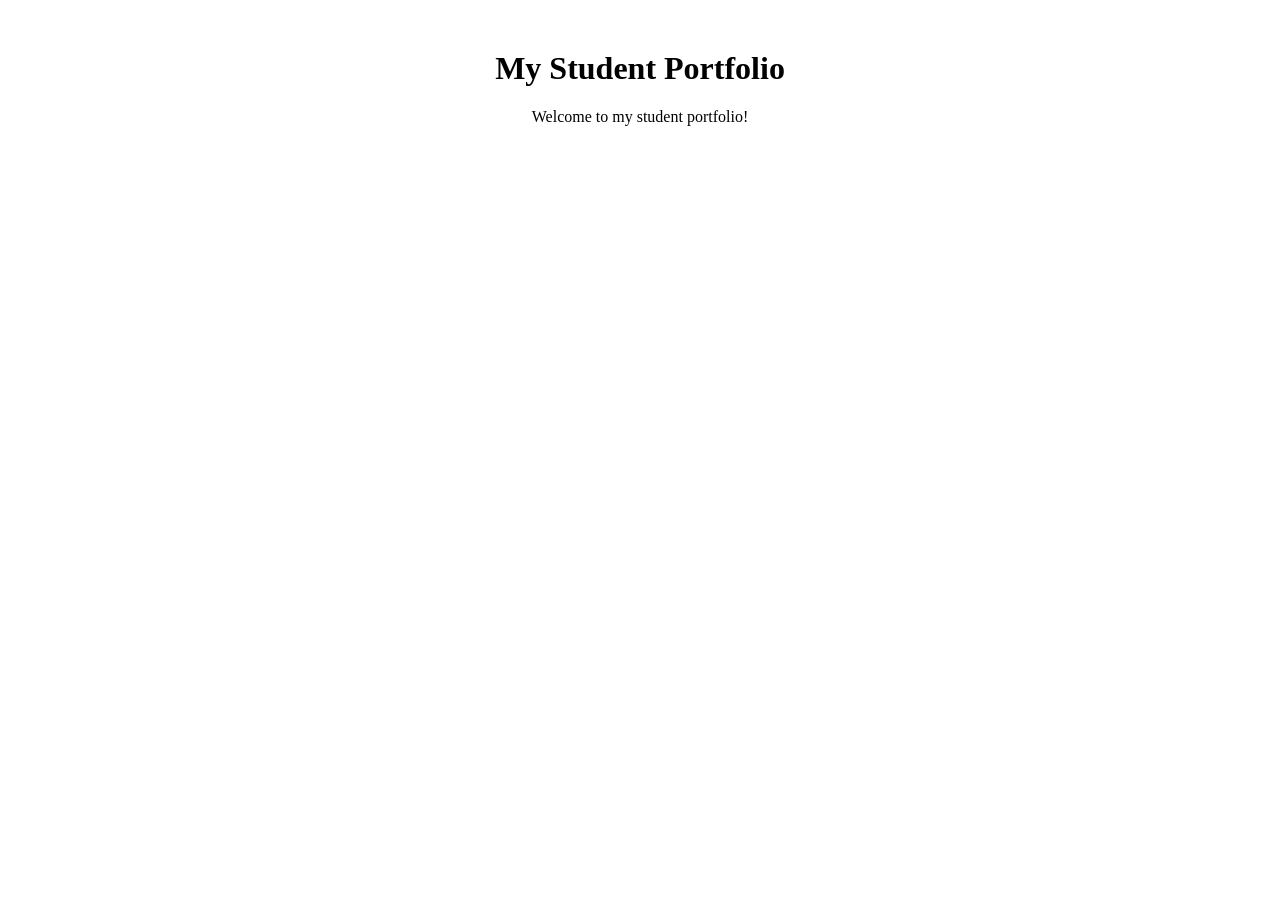
==== src/index.html @ 2190dcb0 "Initial Test" ====
<!DOCTYPE html>
<html lang="en">
<head>
    <meta charset="UTF-8">
    <meta name="viewport" content="width=device-width, initial-scale=1.0">
    <title>Student Portfolio</title>
</head>
<body>
    <div class="main" style="text-align: center; margin-top: 50px;">
        <h1>My Student Portfolio</h1>
        <p>Welcome to my student portfolio!</p>

    </div>
</body>
</html>
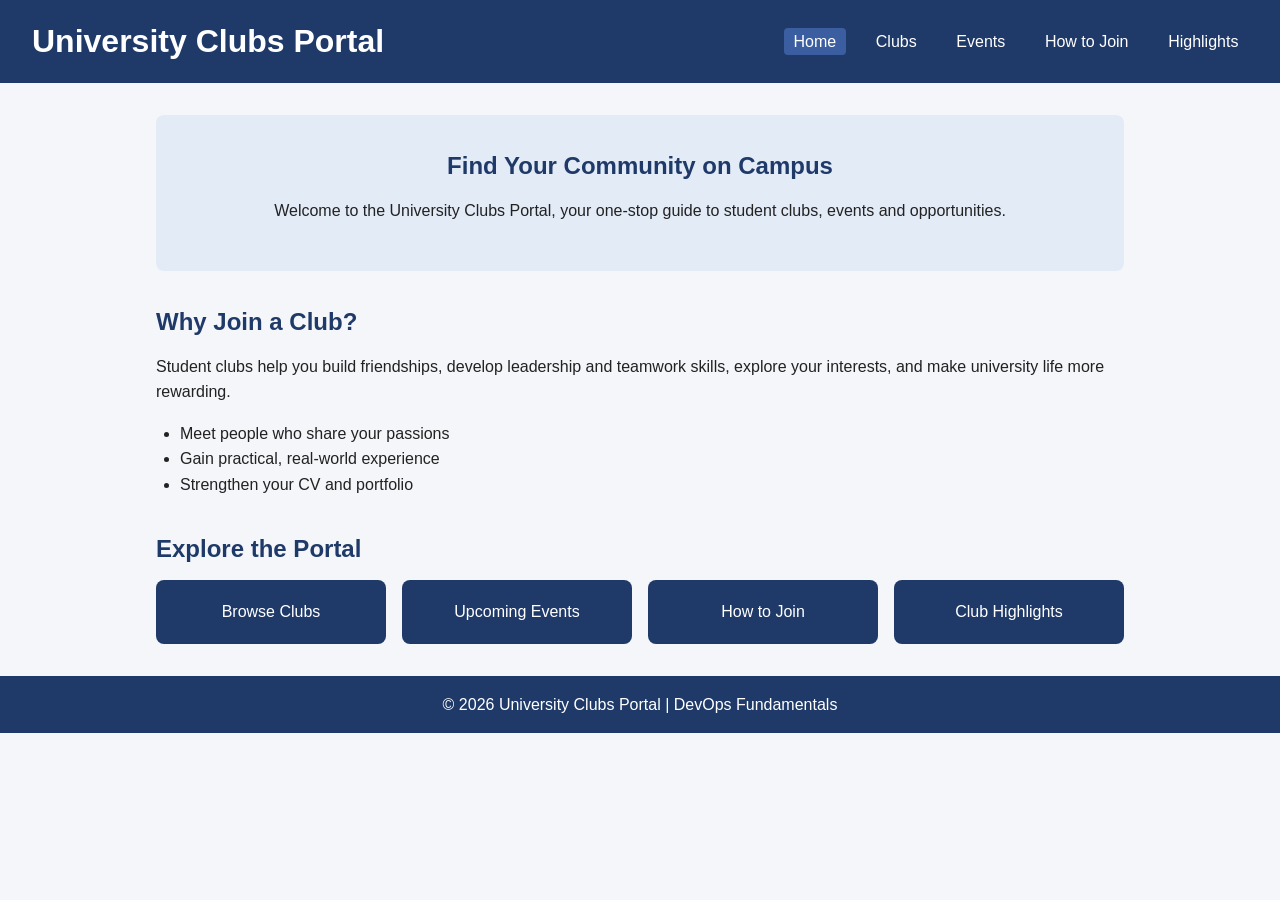
==== commit ff14b858: "feat(home): add landing page with navigation links" ====
--- a/src/index.html
+++ b/src/index.html
@@ -1,15 +1,52 @@
 <!DOCTYPE html>
 <html lang="en">
 <head>
-    <meta charset="UTF-8">
-    <meta name="viewport" content="width=device-width, initial-scale=1.0">
-    <title>Student Portfolio</title>
+  <meta charset="UTF-8">
+  <meta name="viewport" content="width=device-width, initial-scale=1.0">
+  <title>University Clubs Portal - Home</title>
+  <link rel="stylesheet" href="../styles/style.css">
 </head>
 <body>
-    <div class="main" style="text-align: center; margin-top: 50px;">
-        <h1>My Student Portfolio</h1>
-        <p>Welcome to my student portfolio!</p>
+  <header class="site-header">
+    <h1>University Clubs Portal</h1>
+    <nav>
+      <a href="index.html" class="active">Home</a>
+      <a href="clubs.html">Clubs</a>
+      <a href="events.html">Events</a>
+      <a href="join.html">How to Join</a>
+      <a href="highlights.html">Highlights</a>
+    </nav>
+  </header>
 
-    </div>
+  <main>
+    <section class="hero">
+      <h2>Find Your Community on Campus</h2>
+      <p>Welcome to the University Clubs Portal, your one-stop guide to student clubs, events and opportunities.</p>
+    </section>
+
+    <section class="home-intro">
+      <h2>Why Join a Club?</h2>
+      <p>Student clubs help you build friendships, develop leadership and teamwork skills, explore your interests, and make university life more rewarding.</p>
+      <ul>
+        <li>Meet people who share your passions</li>
+        <li>Gain practical, real-world experience</li>
+        <li>Strengthen your CV and portfolio</li>
+      </ul>
+    </section>
+
+    <section class="home-links">
+      <h2>Explore the Portal</h2>
+      <div class="home-grid">
+        <a class="home-tile" href="clubs.html">Browse Clubs</a>
+        <a class="home-tile" href="events.html">Upcoming Events</a>
+        <a class="home-tile" href="join.html">How to Join</a>
+        <a class="home-tile" href="highlights.html">Club Highlights</a>
+      </div>
+    </section>
+  </main>
+
+  <footer class="site-footer">
+    <p>&copy; 2026 University Clubs Portal | DevOps Fundamentals</p>
+  </footer>
 </body>
-</html>+</html>
--- a/styles/style.css
+++ b/styles/style.css
@@ -0,0 +1,134 @@
+/* ===== Shared base styles (Team Lead) ===== */
+* { box-sizing: border-box; margin: 0; padding: 0; }
+
+body {
+  font-family: Arial, Helvetica, sans-serif;
+  line-height: 1.6;
+  color: #222;
+  background: #f4f6f9;
+}
+
+.site-header {
+  background: #1f3a68;
+  color: #fff;
+  padding: 1rem 2rem;
+  display: flex;
+  justify-content: space-between;
+  align-items: center;
+  flex-wrap: wrap;
+}
+
+.site-header nav a {
+  color: #fff;
+  text-decoration: none;
+  margin-left: 1rem;
+  padding: 0.3rem 0.6rem;
+  border-radius: 4px;
+}
+
+.site-header nav a:hover,
+.site-header nav a.active { background: #3b5ea0; }
+
+main { max-width: 1000px; margin: 2rem auto; padding: 0 1rem; }
+main h2 { margin-bottom: 0.75rem; color: #1f3a68; }
+main p { margin-bottom: 1rem; }
+
+.site-footer {
+  text-align: center;
+  padding: 1rem;
+  background: #1f3a68;
+  color: #fff;
+  margin-top: 2rem;
+}
+
+/* ===== Home page (Team Lead) ===== */
+.hero {
+  background: #e3ebf7;
+  padding: 2rem;
+  border-radius: 8px;
+  text-align: center;
+  margin-bottom: 2rem;
+}
+.home-intro { margin-bottom: 2rem; }
+.home-intro ul { margin-left: 1.5rem; }
+.home-grid { display: grid; grid-template-columns: repeat(4, 1fr); gap: 1rem; }
+.home-tile {
+  background: #1f3a68;
+  color: #fff;
+  text-align: center;
+  padding: 1.2rem;
+  border-radius: 8px;
+  text-decoration: none;
+}
+.home-tile:hover { background: #3b5ea0; }
+
+@media (max-width: 800px) {
+  .home-grid { grid-template-columns: repeat(2, 1fr); }
+}
+
+/* ===== Clubs page (Member 1) ===== */
+.clubs-grid { display: grid; grid-template-columns: repeat(2, 1fr); gap: 1rem; }
+.club-card {
+  background: #fff;
+  padding: 1.2rem;
+  border-left: 5px solid #1f3a68;
+  border-radius: 6px;
+  box-shadow: 0 1px 4px rgba(0,0,0,0.1);
+}
+
+@media (max-width: 600px) {
+  .clubs-grid { grid-template-columns: 1fr; }
+}
+
+/* ===== Events page (Member 2) ===== */
+.events-list { list-style: none; }
+.event-item {
+  background: #fff;
+  padding: 1rem 1.2rem;
+  margin-bottom: 1rem;
+  border-radius: 6px;
+  box-shadow: 0 1px 4px rgba(0,0,0,0.1);
+}
+.event-date {
+  display: inline-block;
+  background: #1f3a68;
+  color: #fff;
+  padding: 0.1rem 0.6rem;
+  border-radius: 4px;
+  font-size: 0.85rem;
+  margin-bottom: 0.4rem;
+}
+
+@media (max-width: 600px) {
+  .event-item { padding: 0.8rem; }
+}
+
+/* ===== Join page (Member 3) ===== */
+.join-steps { margin: 0 0 1.5rem 1.5rem; }
+.join-steps li { margin-bottom: 0.6rem; }
+.join-info {
+  background: #fff;
+  padding: 1.2rem;
+  border-radius: 6px;
+  box-shadow: 0 1px 4px rgba(0,0,0,0.1);
+}
+.join-info h3 { margin: 0.8rem 0 0.3rem; color: #1f3a68; }
+.join-info ul { margin-left: 1.5rem; }
+
+@media (max-width: 600px) {
+  .join-info { padding: 0.8rem; }
+}
+
+/* ===== Highlights page (Member 4) ===== */
+.highlights-grid { display: grid; grid-template-columns: repeat(2, 1fr); gap: 1rem; }
+.highlight-card {
+  background: #fff;
+  padding: 1.2rem;
+  border-top: 5px solid #e0a800;
+  border-radius: 6px;
+  box-shadow: 0 1px 4px rgba(0,0,0,0.1);
+}
+
+@media (max-width: 600px) {
+  .highlights-grid { grid-template-columns: 1fr; }
+}
